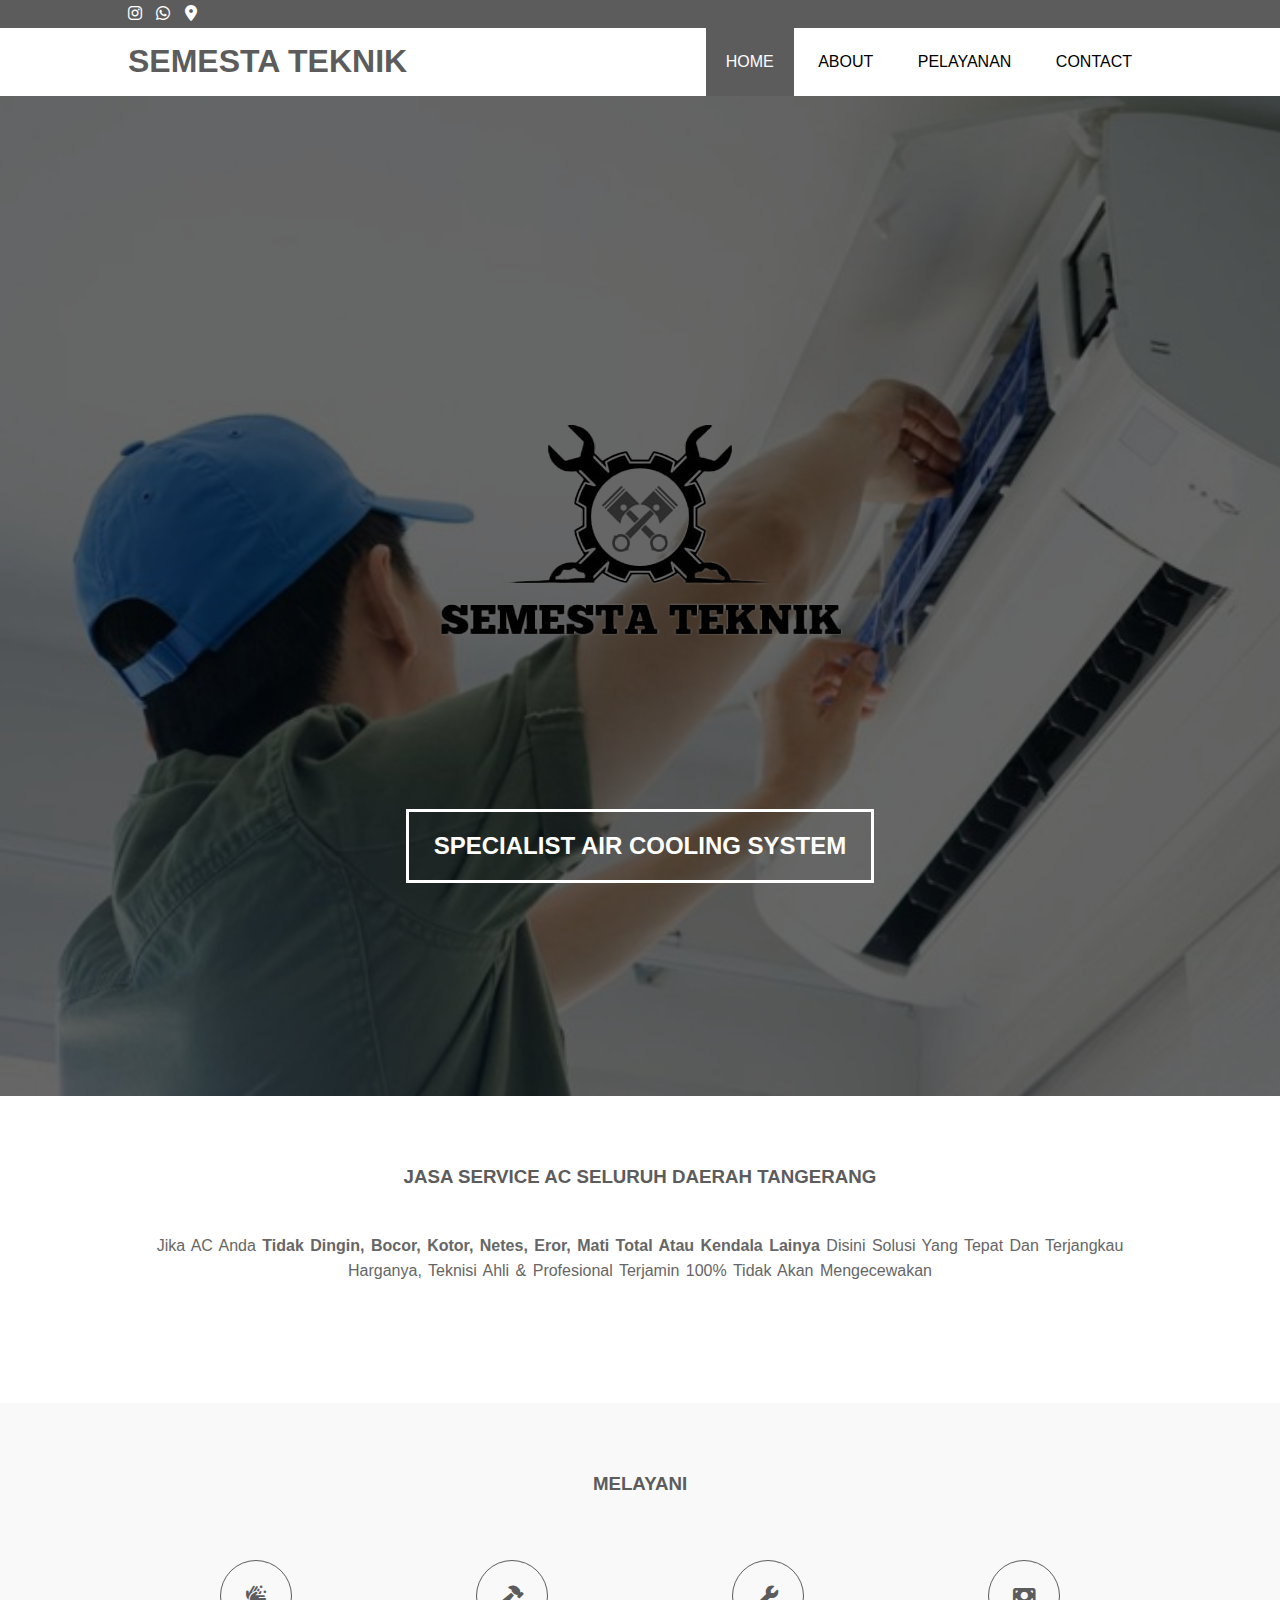
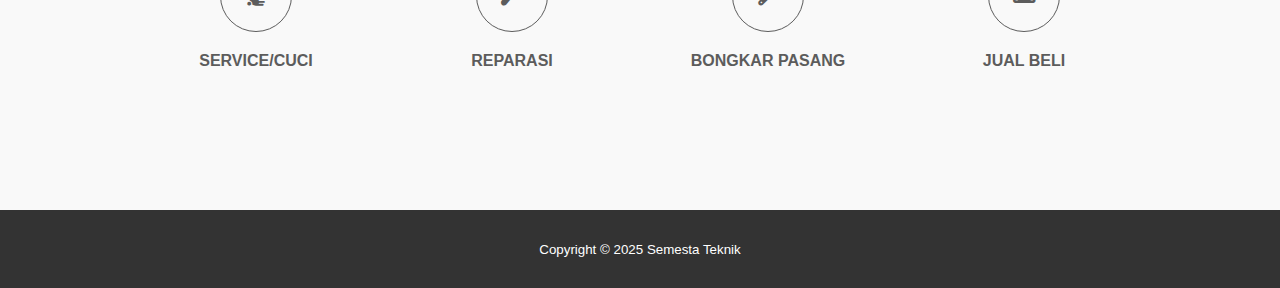
==== index.html @ 052ee39a "Add files via upload" ====
<!DOCTYPE html>
<html>
<head>
	<meta charset="utf-8">
	<meta name="viewport" content="width=device-width, initial-scale=1">
	<title>service elektronik jabodetabek</title>
	<link rel="stylesheet" type="text/css" href="css/style.css">
	<link rel="stylesheet" type="text/css" href="https://cdnjs.cloudflare.com/ajax/libs/font-awesome/6.7.2/css/all.min.css">
	<script src="https://code.jquery.com/jquery-3.5.1.min.js" integrity="sha256-9/aliU8dGd2tb6OSsuzixeV4y/faTqgFtohetphbbj0=" crossorigin="anonymous"></script>
</head>
<body>
	<!-- loader -->
	<div class="bg-loader">
		<div class="loader"></div>
	</div>

	<!-- header -->
	<div class="medsos">
		<div class="container">
			<ul>
				<li><a href="https://ig.me/m/ynwatep"><i class="fa-brands fa-instagram"></i></a></li>
				<li><a href="https://api.whatsapp.com/send/?phone=%2B6281385380658&text&type=phone_number&app_absent=0"><i class="fa-brands fa-whatsapp"></i></a></li>
				<li><a href="https://maps.app.goo.gl/iRzXVUFbRjsjGPYm9"><i class="fa-solid fa-location-dot"></i></a></li>
			</ul>
		</div>
	</div>
	<header>
		<div class="container">
			<h1><a href="index.html">SEMESTA TEKNIK</a></h1>
			<ul>
				<li class="active"><a href="index.html">HOME</a></li>
				<li><a href="about.html">ABOUT</a></li>
				<li><a href="service.html">PELAYANAN</a></li>
				<li><a href="contact.html">CONTACT</a></li>
			</ul>
		</div>
	</header>

	<!-- banner -->
	<section class="banner">
		<img src="img/logo.png">
		<h2>SPECIALIST AIR COOLING SYSTEM</h2>
	</section>

	<!-- about -->
	<section class="about">
		<div class="container">
			<h3>JASA SERVICE AC SELURUH DAERAH TANGERANG</h3>
			<p>Jika AC Anda <strong>Tidak Dingin, Bocor, Kotor, Netes, Eror, Mati Total Atau Kendala Lainya</strong> Disini Solusi Yang Tepat Dan Terjangkau Harganya, Teknisi Ahli & Profesional Terjamin 100% Tidak Akan Mengecewakan</p>
		</div>
	</section>
	<!-- service -->
	<section class="service">
		<div class="container">
			<h3>MELAYANI</h3>
			<div class="box">
				<div class="col-4">
					<div class="icon"><a href="cuci.html"><i class="fa-solid fa-hands-bubbles"></i></a></div>
					<h4>SERVICE/CUCI</h4>
				</div>
				<div class="col-4">
					<div class="icon"><a href="reparasi.html"><i class="fa-solid fa-hammer"></i></a></div>
					<h4>REPARASI</h4>
				</div>
				<div class="col-4">
					<div class="icon"><a href="bongkar.html"><i class="fa-solid fa-wrench"></i></a></div>
					<h4>BONGKAR PASANG</h4>
				</div>
				<div class="col-4">
					<div class="icon"><a href="jualbeli.html"><i class="fa-solid fa-money-bill"></i></a></div>
					<h4>JUAL BELI</h4>
				</div>
			</div>
		</div>
	</section>

	<!-- footer -->
	<footer>
		<div class="container">
			<small>Copyright &copy; 2025 Semesta Teknik</small>
		</div>
	</footer>


	<script type="text/javascript">
		$(document).ready(function(){
			$(".bg-loader").hide();
		})
	</script>
</body>
</html>
---- css/style.css ----
* {
	padding:0;
	margin:0;
	font-family: sans-serif;
}
a {
	color: inherit;
	text-decoration: none;
}
.medsos {
	padding:5px 0;
	background-color: #5c5c5c;
}
.medsos ul li {
	display: inline-block;
	color: #fff;
	margin-right: 10px;
}
.container {
	width:80%;
	margin:0 auto;
}
.container:after {
	content:'';
	display: block;
	clear: both;
}
header h1 {
	float: left;
	padding:15px 0;
	color: #5c5c5c;
}
header ul {
	float: right;
}
header ul li {
	display: inline-block;
}
header ul li a {
	padding:25px 20px;
	display: inline-block;
}
header ul li a:hover {
	background-color: #5c5c5c;
	color: #fff;
}
.active {
	background-color: #5c5c5c;
	color: #fff;
}
.banner {
	height: 100vh;
	background-image: url('../img/banner2.png');
	background-size: cover;
	position: relative;
	flex-direction: column;
	display: flex;
	justify-content: center;
	align-items: center;
}
.banner:after {
	content:'';
	display: block;
	position: absolute;
	top: 0;
	left: 0;
	right: 0;
	bottom: 0;
	background-color: rgba(0, 0, 0, 0.6);
}
.banner h2 {
	color: #fff;
	z-index: 1;
	padding: 20px 25px;
	border:3px solid #fff;
}
section {
	padding:50px 0;
}
section h3 {
	text-align: center;
	padding:20px 0;
	color: #5c5c5c;
	margin-bottom: 25px;
}
.about,
.service {
	padding-bottom: 100px;
}
.about p {
	color: #666;
	word-spacing: 2px;
	line-height: 25px;
	margin-bottom: 20px;
	text-align: center;
}
.service {
	background-color: #f9f9f9;
}
.box {
	color: #5c5c5c;
}
.box:after {
	content: '';
	display: block;
	clear: both;
}
.box .col-4 {
	width:25%;
	padding:20px;
	box-sizing: border-box;
	text-align: center;
	float: left;
}
.icon {
	width:70px;
	height:70px;
	border:1px solid;
	border-radius: 50%;
	text-align: center;
	line-height: 70px;
	font-size: 20px;
	margin:0 auto;
}
.box .col-4 h4 {
	margin:20px 0;
}
footer {
	padding:30px 0;
	background-color: #333;
	color: #fff;
	text-align: center;
}
.bg-loader {
	background-color: #eee;
	position: fixed;
	top: 0;
	left: 0;
	right: 0;
	bottom: 0;
	z-index: 9999;
	display: flex;
	justify-content: center;
	align-items: center;
}
.bg-loader .loader {
	width:100px;
	height: 100px;
	border:3px solid #fff;
	border-radius: 50%;
	border-top-color: #5c5c5c;
	border-right-color: #5c5c5c;
	border-bottom-color: #5c5c5c;
	animation: puterin .8s linear infinite;
}
.label {
	background-color: #5c5c5c;
	color: #fff;
}
@keyframes puterin {
	100% {
		transform: rotate(360deg);
	}
}
@media screen and (max-width: 768px){
	.container {
		width:90%;
	}
	header h1 {
		text-align: center;
		float: none;
	}
	header ul {
		text-align: center;
		float: none;
	}
	.box .col-4 {
		width:100%;
		float: none;
		margin-bottom: 20px;
	}
}
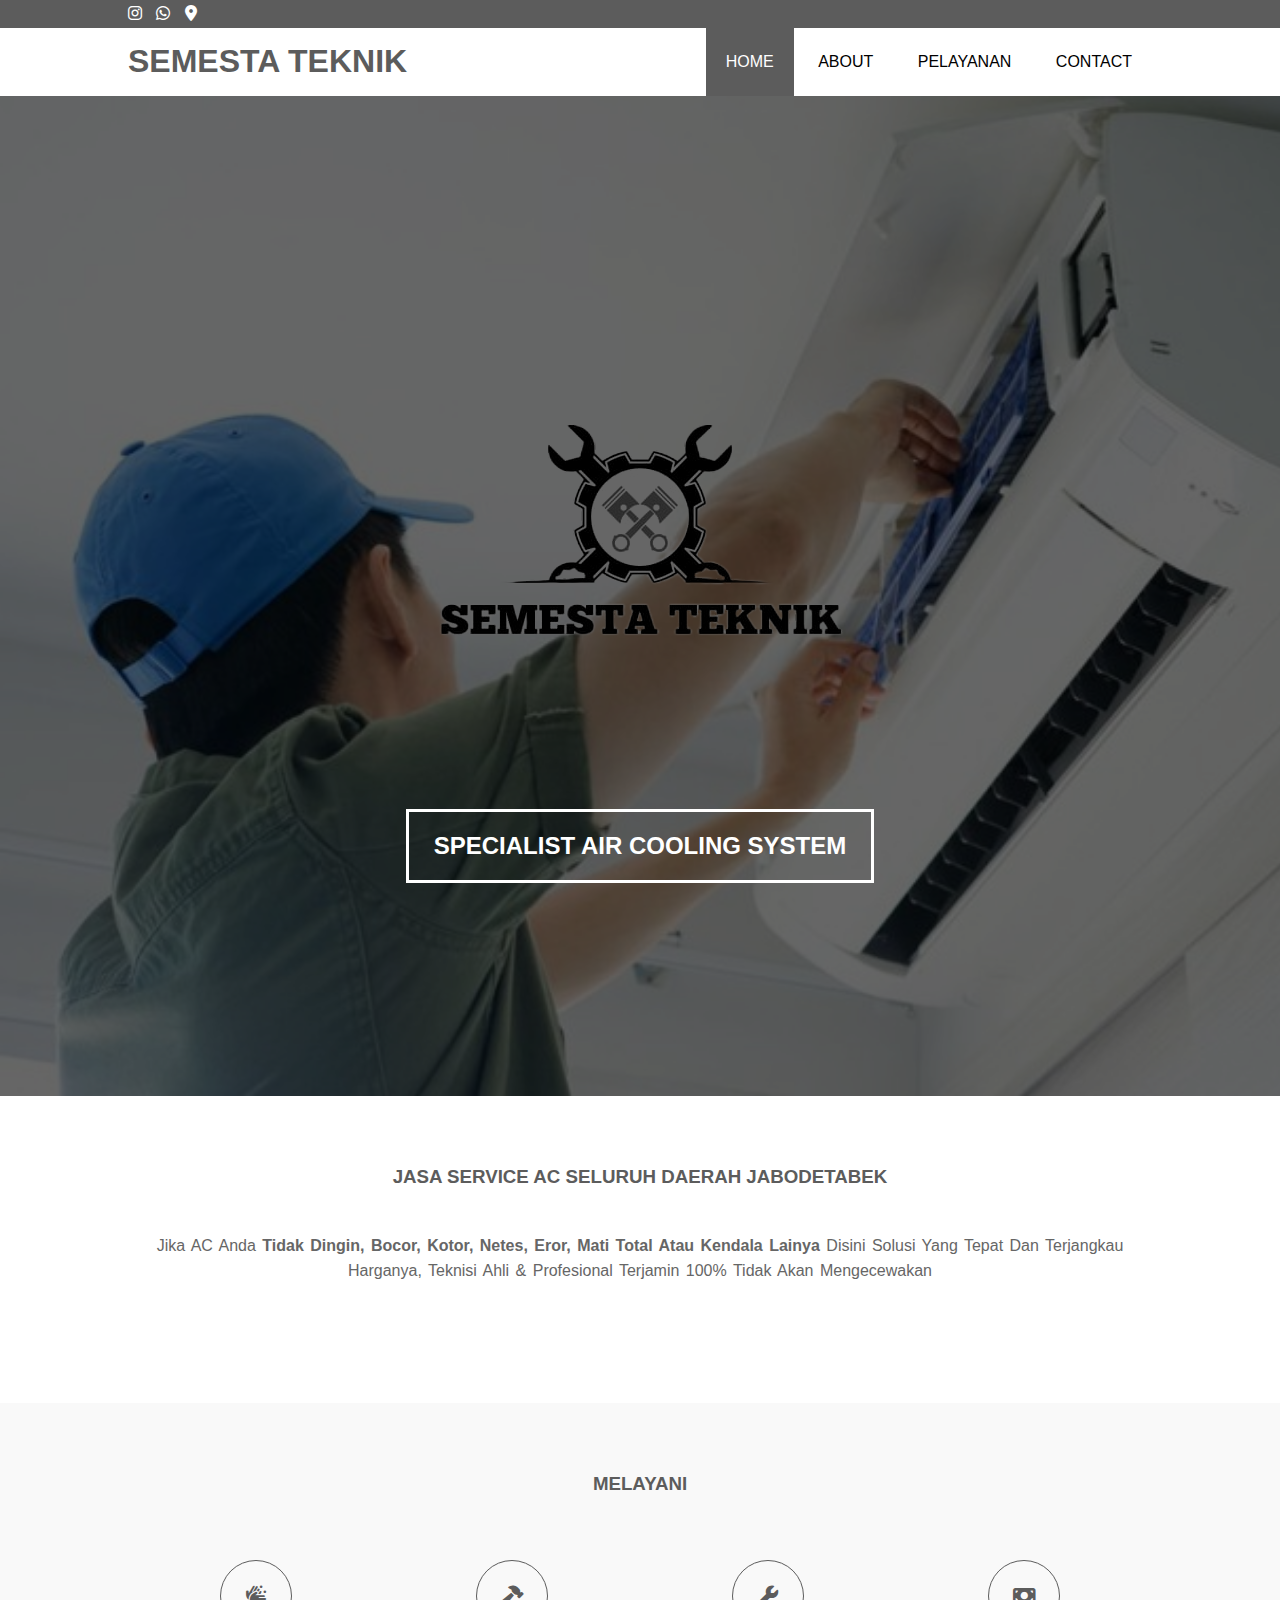
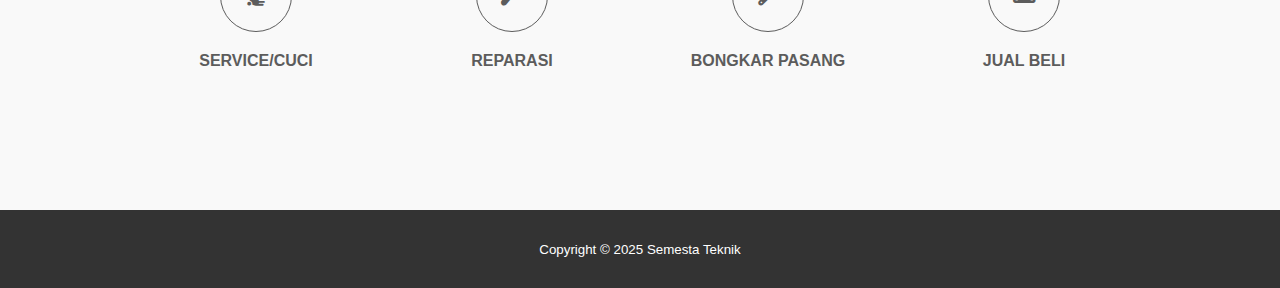
==== commit 1be85cfc: "Add files via upload" ====
--- a/index.html
+++ b/index.html
@@ -45,7 +45,7 @@
 	<!-- about -->
 	<section class="about">
 		<div class="container">
-			<h3>JASA SERVICE AC SELURUH DAERAH TANGERANG</h3>
+			<h3>JASA SERVICE AC SELURUH DAERAH JABODETABEK</h3>
 			<p>Jika AC Anda <strong>Tidak Dingin, Bocor, Kotor, Netes, Eror, Mati Total Atau Kendala Lainya</strong> Disini Solusi Yang Tepat Dan Terjangkau Harganya, Teknisi Ahli & Profesional Terjamin 100% Tidak Akan Mengecewakan</p>
 		</div>
 	</section>
